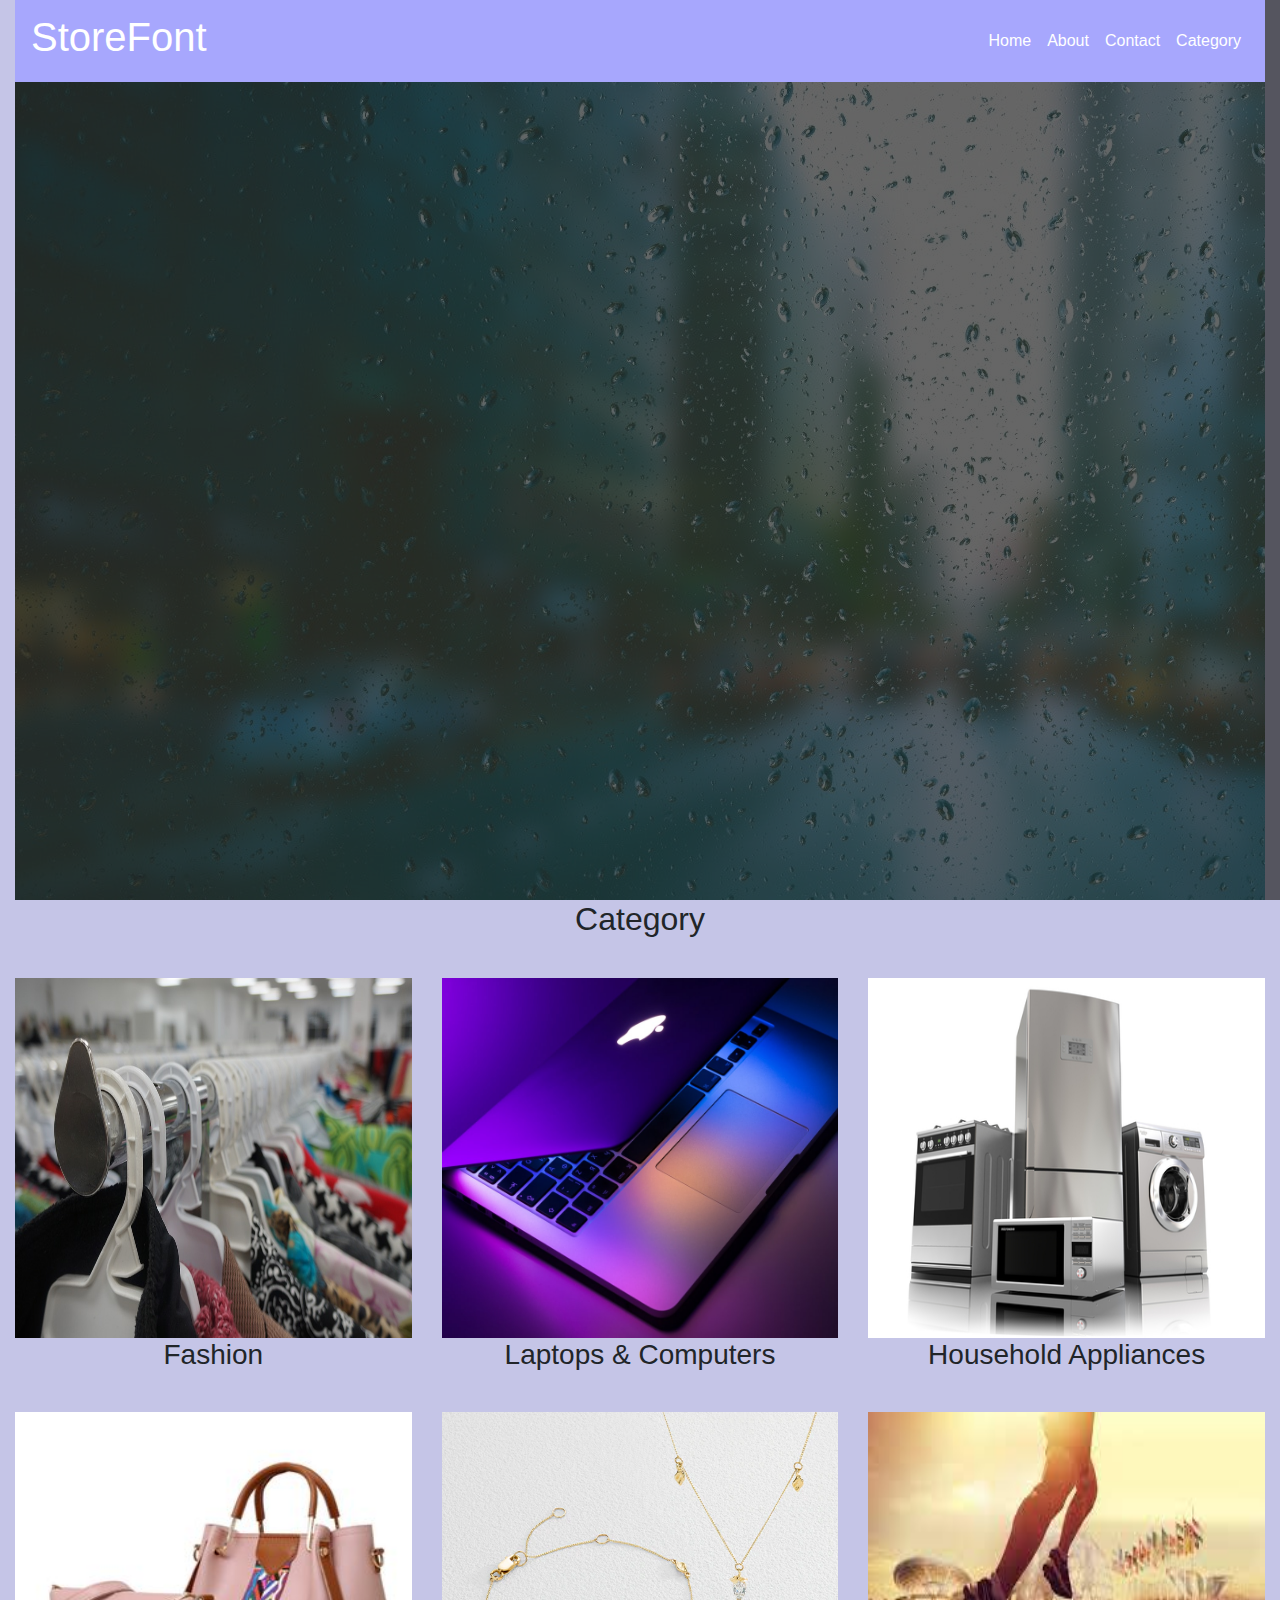
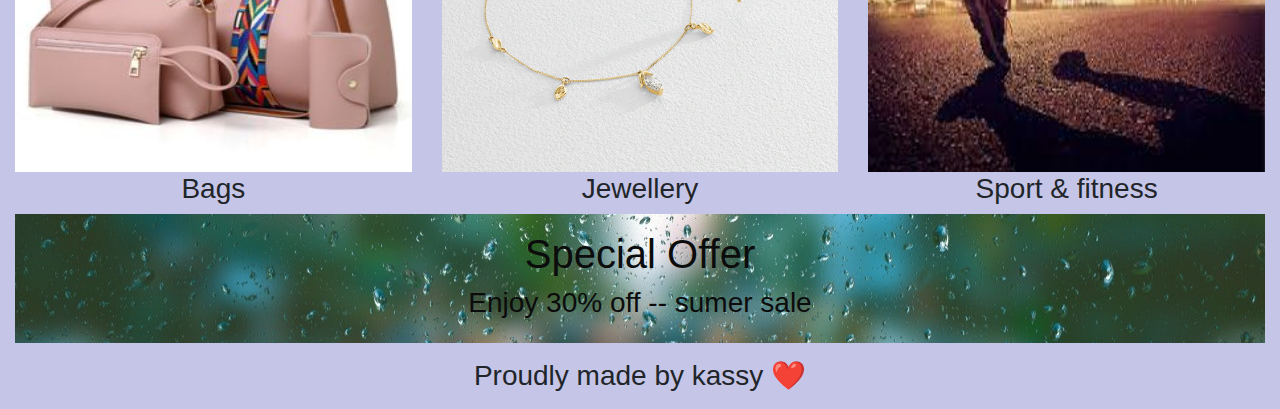
==== index.html @ 3c2ced25 "first commit" ====
<!doctype html>
<html lang="en">
  <head>
    <!-- Required meta tags -->
    <meta charset="utf-8">
    <meta name="viewport" content="width=device-width, initial-scale=1, shrink-to-fit=no">

    <!-- Bootstrap CSS -->
    <link rel="stylesheet" href="vendor/bootstrap/css/bootstrap.min.css" >
    <link rel="stylesheet" href="style.css">

    <title>StoreFont</title>
  </head>
  <body>
    <div class="container-fluid ">
      <div class="top ">
            <div class="overlay"></div>
            <nav class="navbar navbar-expand-lg navbar-light container-fluid">
            <a class="navbar-brand" href="#"><h1>StoreFont</h1></a>
            <button class="navbar-toggler" type="button" data-toggle="collapse" data-target="#navbarNav" aria-controls="navbarNav" aria-expanded="false" aria-label="Toggle navigation">
            <span class="navbar-toggler-icon"></span>
            </button>
            <div class="collapse navbar-collapse" id="navbarNav">
                <ul class="navbar-nav ml-auto">
                    <li class="nav-item active">
                    <a class="nav-link" href="index.html">Home</a>
                    </li>
                    <li class="nav-item">
                    <a class="nav-link" href="about.html">About</a>
                    </li>
                    <li class="nav-item">
                    <a class="nav-link" href="contacts.html">Contact</a>
                    </li>
                    <li class="nav-item">
                        <a class="nav-link" href="#section">Category</a>
                    </li>
                </ul>
            </div>
        </nav>
            <div class='containers'>
            <svg id="logo" width="692" height="117" viewBox="0 0 692 117" fill="none" xmlns="http://www.w3.org/2000/svg">zsxwz2
            <path d="M87.5781 79.0625C87.5781 85.2969 85.9609 90.8984 82.7266 95.8672C79.5391 100.836 74.8516 104.727 68.6641 107.539C62.4766 110.352 55.1406 111.758 46.6562 111.758C36.4844 111.758 28.0938 109.836 21.4844 105.992C16.7969 103.227 12.9766 99.5469 10.0234 94.9531C7.11719 90.3125 5.66406 85.8125 5.66406 81.4531C5.66406 78.9219 6.53125 76.7656 8.26562 74.9844C10.0469 73.1562 12.2969 72.2422 15.0156 72.2422C17.2188 72.2422 19.0703 72.9453 20.5703 74.3516C22.1172 75.7578 23.4297 77.8438 24.5078 80.6094C25.8203 83.8906 27.2266 86.6328 28.7266 88.8359C30.2734 91.0391 32.4297 92.8672 35.1953 94.3203C37.9609 95.7266 41.5938 96.4297 46.0938 96.4297C52.2812 96.4297 57.2969 95 61.1406 92.1406C65.0312 89.2344 66.9766 85.625 66.9766 81.3125C66.9766 77.8906 65.9219 75.125 63.8125 73.0156C61.75 70.8594 59.0547 69.2188 55.7266 68.0938C52.4453 66.9688 48.0391 65.7734 42.5078 64.5078C35.1016 62.7734 28.8906 60.7578 23.875 58.4609C18.9062 56.1172 14.9453 52.9531 11.9922 48.9688C9.08594 44.9375 7.63281 39.9453 7.63281 33.9922C7.63281 28.3203 9.17969 23.2812 12.2734 18.875C15.3672 14.4688 19.8438 11.0938 25.7031 8.75C31.5625 6.35938 38.4531 5.16406 46.375 5.16406C52.7031 5.16406 58.1641 5.96094 62.7578 7.55469C67.3984 9.10156 71.2422 11.1875 74.2891 13.8125C77.3359 16.3906 79.5625 19.1094 80.9688 21.9688C82.375 24.8281 83.0781 27.6172 83.0781 30.3359C83.0781 32.8203 82.1875 35.0703 80.4062 37.0859C78.6719 39.0547 76.4922 40.0391 73.8672 40.0391C71.4766 40.0391 69.6484 39.4531 68.3828 38.2812C67.1641 37.0625 65.8281 35.0938 64.375 32.375C62.5 28.4844 60.25 25.4609 57.625 23.3047C55 21.1016 50.7812 20 44.9688 20C39.5781 20 35.2188 21.1953 31.8906 23.5859C28.6094 25.9297 26.9688 28.7656 26.9688 32.0938C26.9688 34.1562 27.5312 35.9375 28.6562 37.4375C29.7812 38.9375 31.3281 40.2266 33.2969 41.3047C35.2656 42.3828 37.2578 43.2266 39.2734 43.8359C41.2891 44.4453 44.6172 45.3359 49.2578 46.5078C55.0703 47.8672 60.3203 49.3672 65.0078 51.0078C69.7422 52.6484 73.75 54.6406 77.0312 56.9844C80.3594 59.3281 82.9375 62.3047 84.7656 65.9141C86.6406 69.4766 87.5781 73.8594 87.5781 79.0625Z" stroke="white" stroke-width="10" mask="url(#path-1-outside-1_1_5)"/>
            <path d="M105.016 35.3984H107.125V23.8672C107.125 20.7734 107.195 18.3594 107.336 16.625C107.523 14.8438 107.992 13.3203 108.742 12.0547C109.492 10.7422 110.57 9.6875 111.977 8.89062C113.383 8.04688 114.953 7.625 116.688 7.625C119.125 7.625 121.328 8.53906 123.297 10.3672C124.609 11.5859 125.43 13.0859 125.758 14.8672C126.133 16.6016 126.32 19.0859 126.32 22.3203V35.3984H133.352C136.07 35.3984 138.133 36.0547 139.539 37.3672C140.992 38.6328 141.719 40.2734 141.719 42.2891C141.719 44.8672 140.688 46.6719 138.625 47.7031C136.609 48.7344 133.703 49.25 129.906 49.25H126.32V84.5469C126.32 87.5469 126.414 89.8672 126.602 91.5078C126.836 93.1016 127.398 94.4141 128.289 95.4453C129.227 96.4297 130.727 96.9219 132.789 96.9219C133.914 96.9219 135.438 96.7344 137.359 96.3594C139.281 95.9375 140.781 95.7266 141.859 95.7266C143.406 95.7266 144.789 96.3594 146.008 97.625C147.273 98.8438 147.906 100.367 147.906 102.195C147.906 105.289 146.219 107.656 142.844 109.297C139.469 110.938 134.617 111.758 128.289 111.758C122.289 111.758 117.742 110.75 114.648 108.734C111.555 106.719 109.516 103.93 108.531 100.367C107.594 96.8047 107.125 92.0469 107.125 86.0938V49.25H104.594C101.828 49.25 99.7188 48.5938 98.2656 47.2812C96.8125 45.9688 96.0859 44.3047 96.0859 42.2891C96.0859 40.2734 96.8359 38.6328 98.3359 37.3672C99.8828 36.0547 102.109 35.3984 105.016 35.3984Z" stroke="white" stroke-width="10" mask="url(#path-1-outside-1_1_5)"/>
            <path d="M226.867 72.7344C226.867 78.4531 225.977 83.7266 224.195 88.5547C222.414 93.3828 219.836 97.5312 216.461 101C213.086 104.469 209.055 107.141 204.367 109.016C199.68 110.844 194.406 111.758 188.547 111.758C182.734 111.758 177.508 110.82 172.867 108.945C168.227 107.07 164.195 104.398 160.773 100.93C157.398 97.4141 154.82 93.2891 153.039 88.5547C151.305 83.7734 150.438 78.5 150.438 72.7344C150.438 66.9219 151.328 61.6016 153.109 56.7734C154.891 51.9453 157.445 47.8203 160.773 44.3984C164.102 40.9766 168.133 38.3516 172.867 36.5234C177.602 34.6484 182.828 33.7109 188.547 33.7109C194.359 33.7109 199.633 34.6484 204.367 36.5234C209.102 38.3984 213.156 41.0703 216.531 44.5391C219.906 48.0078 222.461 52.1328 224.195 56.9141C225.977 61.6953 226.867 66.9688 226.867 72.7344ZM207.602 72.7344C207.602 64.9062 205.867 58.8125 202.398 54.4531C198.977 50.0938 194.359 47.9141 188.547 47.9141C184.797 47.9141 181.492 48.8984 178.633 50.8672C175.773 52.7891 173.57 55.6484 172.023 59.4453C170.477 63.2422 169.703 67.6719 169.703 72.7344C169.703 77.75 170.453 82.1328 171.953 85.8828C173.5 89.6328 175.68 92.5156 178.492 94.5312C181.352 96.5 184.703 97.4844 188.547 97.4844C194.359 97.4844 198.977 95.3047 202.398 90.9453C205.867 86.5391 207.602 80.4688 207.602 72.7344Z" stroke="white" stroke-width="10" mask="url(#path-1-outside-1_1_5)"/>
            <path d="M261.109 84.0547V100.086C261.109 103.977 260.195 106.906 258.367 108.875C256.539 110.797 254.219 111.758 251.406 111.758C248.641 111.758 246.367 110.773 244.586 108.805C242.805 106.836 241.914 103.93 241.914 100.086V46.6484C241.914 38.0234 245.031 33.7109 251.266 33.7109C254.453 33.7109 256.75 34.7188 258.156 36.7344C259.562 38.75 260.336 41.7266 260.477 45.6641C262.773 41.7266 265.117 38.75 267.508 36.7344C269.945 34.7188 273.18 33.7109 277.211 33.7109C281.242 33.7109 285.156 34.7188 288.953 36.7344C292.75 38.75 294.648 41.4219 294.648 44.75C294.648 47.0938 293.828 49.0391 292.188 50.5859C290.594 52.0859 288.859 52.8359 286.984 52.8359C286.281 52.8359 284.57 52.4141 281.852 51.5703C279.18 50.6797 276.812 50.2344 274.75 50.2344C271.938 50.2344 269.641 50.9844 267.859 52.4844C266.078 53.9375 264.695 56.1172 263.711 59.0234C262.727 61.9297 262.047 65.3984 261.672 69.4297C261.297 73.4141 261.109 78.2891 261.109 84.0547Z" stroke="white" stroke-width="10" mask="url(#path-1-outside-1_1_5)"/>
            <path d="M355.117 77.4453H317.57C317.617 81.8047 318.484 85.6484 320.172 88.9766C321.906 92.3047 324.18 94.8125 326.992 96.5C329.852 98.1875 332.992 99.0312 336.414 99.0312C338.711 99.0312 340.797 98.7734 342.672 98.2578C344.594 97.6953 346.445 96.8516 348.227 95.7266C350.008 94.5547 351.648 93.3125 353.148 92C354.648 90.6875 356.594 88.9062 358.984 86.6562C359.969 85.8125 361.375 85.3906 363.203 85.3906C365.172 85.3906 366.766 85.9297 367.984 87.0078C369.203 88.0859 369.812 89.6094 369.812 91.5781C369.812 93.3125 369.133 95.3516 367.773 97.6953C366.414 99.9922 364.352 102.219 361.586 104.375C358.867 106.484 355.422 108.242 351.25 109.648C347.125 111.055 342.367 111.758 336.977 111.758C324.648 111.758 315.062 108.242 308.219 101.211C301.375 94.1797 297.953 84.6406 297.953 72.5938C297.953 66.9219 298.797 61.6719 300.484 56.8438C302.172 51.9688 304.633 47.7969 307.867 44.3281C311.102 40.8594 315.086 38.2109 319.82 36.3828C324.555 34.5078 329.805 33.5703 335.57 33.5703C343.07 33.5703 349.492 35.1641 354.836 38.3516C360.227 41.4922 364.258 45.5703 366.93 50.5859C369.602 55.6016 370.938 60.7109 370.938 65.9141C370.938 70.7422 369.555 73.8828 366.789 75.3359C364.023 76.7422 360.133 77.4453 355.117 77.4453ZM317.57 66.5469H352.375C351.906 59.9844 350.125 55.0859 347.031 51.8516C343.984 48.5703 339.953 46.9297 334.938 46.9297C330.156 46.9297 326.219 48.5938 323.125 51.9219C320.078 55.2031 318.227 60.0781 317.57 66.5469Z" stroke="white" stroke-width="10" mask="url(#path-1-outside-1_1_5)"/>
            <path d="M450.109 23.0234H408.977V49.3906H443.359C446.547 49.3906 448.914 50.1172 450.461 51.5703C452.055 52.9766 452.852 54.875 452.852 57.2656C452.852 59.6562 452.055 61.5547 450.461 62.9609C448.867 64.3672 446.5 65.0703 443.359 65.0703H408.977V99.0312C408.977 103.344 407.992 106.555 406.023 108.664C404.102 110.727 401.617 111.758 398.57 111.758C395.477 111.758 392.945 110.703 390.977 108.594C389.055 106.484 388.094 103.297 388.094 99.0312V19.7188C388.094 16.7188 388.539 14.2812 389.43 12.4062C390.32 10.4844 391.703 9.10156 393.578 8.25781C395.5 7.36719 397.938 6.92188 400.891 6.92188H450.109C453.438 6.92188 455.898 7.67188 457.492 9.17188C459.133 10.625 459.953 12.5469 459.953 14.9375C459.953 17.375 459.133 19.3438 457.492 20.8438C455.898 22.2969 453.438 23.0234 450.109 23.0234Z" stroke="white" stroke-width="10" mask="url(#path-1-outside-1_1_5)"/>
            <path d="M540.602 72.7344C540.602 78.4531 539.711 83.7266 537.93 88.5547C536.148 93.3828 533.57 97.5312 530.195 101C526.82 104.469 522.789 107.141 518.102 109.016C513.414 110.844 508.141 111.758 502.281 111.758C496.469 111.758 491.242 110.82 486.602 108.945C481.961 107.07 477.93 104.398 474.508 100.93C471.133 97.4141 468.555 93.2891 466.773 88.5547C465.039 83.7734 464.172 78.5 464.172 72.7344C464.172 66.9219 465.062 61.6016 466.844 56.7734C468.625 51.9453 471.18 47.8203 474.508 44.3984C477.836 40.9766 481.867 38.3516 486.602 36.5234C491.336 34.6484 496.562 33.7109 502.281 33.7109C508.094 33.7109 513.367 34.6484 518.102 36.5234C522.836 38.3984 526.891 41.0703 530.266 44.5391C533.641 48.0078 536.195 52.1328 537.93 56.9141C539.711 61.6953 540.602 66.9688 540.602 72.7344ZM521.336 72.7344C521.336 64.9062 519.602 58.8125 516.133 54.4531C512.711 50.0938 508.094 47.9141 502.281 47.9141C498.531 47.9141 495.227 48.8984 492.367 50.8672C489.508 52.7891 487.305 55.6484 485.758 59.4453C484.211 63.2422 483.438 67.6719 483.438 72.7344C483.438 77.75 484.188 82.1328 485.688 85.8828C487.234 89.6328 489.414 92.5156 492.227 94.5312C495.086 96.5 498.438 97.4844 502.281 97.4844C508.094 97.4844 512.711 95.3047 516.133 90.9453C519.602 86.5391 521.336 80.4688 521.336 72.7344Z" stroke="white" stroke-width="10" mask="url(#path-1-outside-1_1_5)"/>
            <path d="M573.227 44.3281V46.6484C576.602 42.1953 580.281 38.9375 584.266 36.875C588.297 34.7656 592.914 33.7109 598.117 33.7109C603.18 33.7109 607.703 34.8125 611.688 37.0156C615.672 39.2188 618.648 42.3359 620.617 46.3672C621.883 48.7109 622.703 51.2422 623.078 53.9609C623.453 56.6797 623.641 60.1484 623.641 64.3672V100.086C623.641 103.93 622.75 106.836 620.969 108.805C619.234 110.773 616.961 111.758 614.148 111.758C611.289 111.758 608.969 110.75 607.188 108.734C605.406 106.719 604.516 103.836 604.516 100.086V68.0938C604.516 61.7656 603.625 56.9375 601.844 53.6094C600.109 50.2344 596.617 48.5469 591.367 48.5469C587.945 48.5469 584.828 49.5781 582.016 51.6406C579.203 53.6562 577.141 56.4453 575.828 60.0078C574.891 62.8672 574.422 68.2109 574.422 76.0391V100.086C574.422 103.977 573.508 106.906 571.68 108.875C569.898 110.797 567.578 111.758 564.719 111.758C561.953 111.758 559.68 110.75 557.898 108.734C556.117 106.719 555.227 103.836 555.227 100.086V44.6094C555.227 40.9531 556.023 38.2344 557.617 36.4531C559.211 34.625 561.391 33.7109 564.156 33.7109C565.844 33.7109 567.367 34.1094 568.727 34.9062C570.086 35.7031 571.164 36.8984 571.961 38.4922C572.805 40.0859 573.227 42.0312 573.227 44.3281Z" stroke="white" stroke-width="10" mask="url(#path-1-outside-1_1_5)"/>
            <path d="M643.891 35.3984H646V23.8672C646 20.7734 646.07 18.3594 646.211 16.625C646.398 14.8438 646.867 13.3203 647.617 12.0547C648.367 10.7422 649.445 9.6875 650.852 8.89062C652.258 8.04688 653.828 7.625 655.562 7.625C658 7.625 660.203 8.53906 662.172 10.3672C663.484 11.5859 664.305 13.0859 664.633 14.8672C665.008 16.6016 665.195 19.0859 665.195 22.3203V35.3984H672.227C674.945 35.3984 677.008 36.0547 678.414 37.3672C679.867 38.6328 680.594 40.2734 680.594 42.2891C680.594 44.8672 679.562 46.6719 677.5 47.7031C675.484 48.7344 672.578 49.25 668.781 49.25H665.195V84.5469C665.195 87.5469 665.289 89.8672 665.477 91.5078C665.711 93.1016 666.273 94.4141 667.164 95.4453C668.102 96.4297 669.602 96.9219 671.664 96.9219C672.789 96.9219 674.312 96.7344 676.234 96.3594C678.156 95.9375 679.656 95.7266 680.734 95.7266C682.281 95.7266 683.664 96.3594 684.883 97.625C686.148 98.8438 686.781 100.367 686.781 102.195C686.781 105.289 685.094 107.656 681.719 109.297C678.344 110.938 673.492 111.758 667.164 111.758C661.164 111.758 656.617 110.75 653.523 108.734C650.43 106.719 648.391 103.93 647.406 100.367C646.469 96.8047 646 92.0469 646 86.0938V49.25H643.469C640.703 49.25 638.594 48.5938 637.141 47.2812C635.688 45.9688 634.961 44.3047 634.961 42.2891C634.961 40.2734 635.711 38.6328 637.211 37.3672C638.758 36.0547 640.984 35.3984 643.891 35.3984Z" stroke="white" stroke-width="10" mask="url(#path-1-outside-1_1_5)"/>
            </svg>
            </div>
        </div>
        <section id="section">
            <h2 id="cat">Category</h2>
           <div class="row">
                <div class='col-md-4 col-sm-12 item'>
                    <a href=''><img src="images/cloth.png" alt="cloth section"></a>
                    <h3>Fashion</h3>
                </div>
                <div class='col-md-4 col-sm-12 item'>
                    <a href=''><img src="images/laptops.jfif" alt="laptop"></a>
                    <h3>Laptops & Computers</h3>
                </div> 
                <div class='col-md-4 col-sm-12 item'>
                    <a href=''><img src="images/household.jpg" alt="appliance"></a>
                    <h3>Household Appliances</h3>
                </div>  
           </div> 
           <div class="row">
                <div class='col-md-4 col-sm-12 item'>
                    <a href=''><img src="images/bag.jpg" alt="bag section"></a>
                    <h3>Bags</h3>
                </div>
                <div class='col-md-4 col-sm-12 item'>
                    <a href=''><img src="images/jewellery.webp" alt="jewellery"></a>
                    <h3>Jewellery</h3>
                </div> 
                <div class='col-md-4 col-sm-12 item'>
                    <a href=''><img src="images/sport.jfif" alt="sport"></a>
                    <h3>Sport & fitness</h3>
                </div>  
           </div> 
        </section>
        <section class="special">
            <h1>Special Offer</h1>
            <h3>Enjoy 30% off -- sumer sale</h3>
        </section>
        <footer class="footer">
            <h3>Proudly made by kassy ❤️</h3>
        </footer>
    </div>
    <!-- Optional JavaScript -->
    <!-- jQuery first, then Popper.js, then Bootstrap JS -->
    <script src="vendor/jquery/jquery.min.js"></script>
   
    <script src="vendor/bootstrap/js/bootstrap.min.js"></script>
  </body>
</html>
---- style.css ----
body{
    overflow-x: hidden;
    background-color: rgb(197, 197, 231);
}
.top{
    background: url(images/background.jpg);
    background-color: black;
    background-attachment: fixed;
    width: 100%;
    height: 100vh;
}
.navbar{
    background-color:rgb(167, 167, 253) ;
}
.navbar-brand, .nav-link{
    color: white !important;
}
.containers{

    height: 70%;
    display: flex;
    align-items: center;
}
.overlay{
    height: 100vh;
    width: 100%;
    position: absolute;
    background: rgb(37, 37, 37);
    opacity: 0.7;

}
#logo{
    margin-top: 20%;
    margin-left: 50%;
    transform: translate(-50%, -50%);
    animation: fill 0.5s ease forwards 3s;
}
#logo path:nth-child(1){
    stroke-dasharray: 548;
    stroke-dashoffset: 548;
    animation: line_anim 2s ease forwards;
}
#logo path:nth-child(2){
    stroke-dasharray: 305.9;
    stroke-dashoffset: 305.9;
    animation: line_anim 2s ease forwards 0.3s;
}
#logo path:nth-child(3){
    stroke-dasharray: 386.8;
    stroke-dashoffset: 386.8;
    animation: line_anim 2s ease forwards 0.6s;
}
#logo path:nth-child(4){
    stroke-dasharray: 248.8;
    stroke-dashoffset: 248.8;
    animation: line_anim 2s ease forwards 0.9s;
}
#logo path:nth-child(5){
    stroke-dasharray: 446;
    stroke-dashoffset: 446;
    animation: line_anim 2s ease forwards 1.2s;
}
#logo path:nth-child(6){
    stroke-dasharray: 413.8;
    stroke-dashoffset: 413.8;
    animation: line_anim 2s ease forwards 1.5s;
}
#logo path:nth-child(7){
    stroke-dasharray: 386.8;
    stroke-dashoffset: 386.8;
    animation: line_anim 2s ease forwards 1.8s;
}
#logo path:nth-child(8){
    stroke-dasharray: 388;
    stroke-dashoffset: 388;
    animation: line_anim 2s ease forwards 2.1s;
}
#logo path:nth-child(9){
    stroke-dasharray: 304.9;
    stroke-dashoffset: 304.9;
    animation: line_anim 2s ease forwards 2.4s;
}
@keyframes line_anim{
    to{
        stroke-dashoffset: 0;
    }
}
@keyframes fill{
    from{
        fill: transparent;
    }
    to{
        fill: white;
    }
}
#cat{
    text-align: center;
}
.row div{
    margin-top: 2rem;
}
.row img{
    width: 100%;
    height: 40vh;
}
#section{
    margin-top: 0rem;
    background-color: rgb(197, 197, 231);
}
.item{
    text-align: center;
}
.special{
    background: url(images/background.jpg);
    background-position: center;
    color: rgb(12, 12, 12);
    padding: 1rem;
    text-align: center;
}
footer{
    text-align: center;
    margin: 1rem;
}
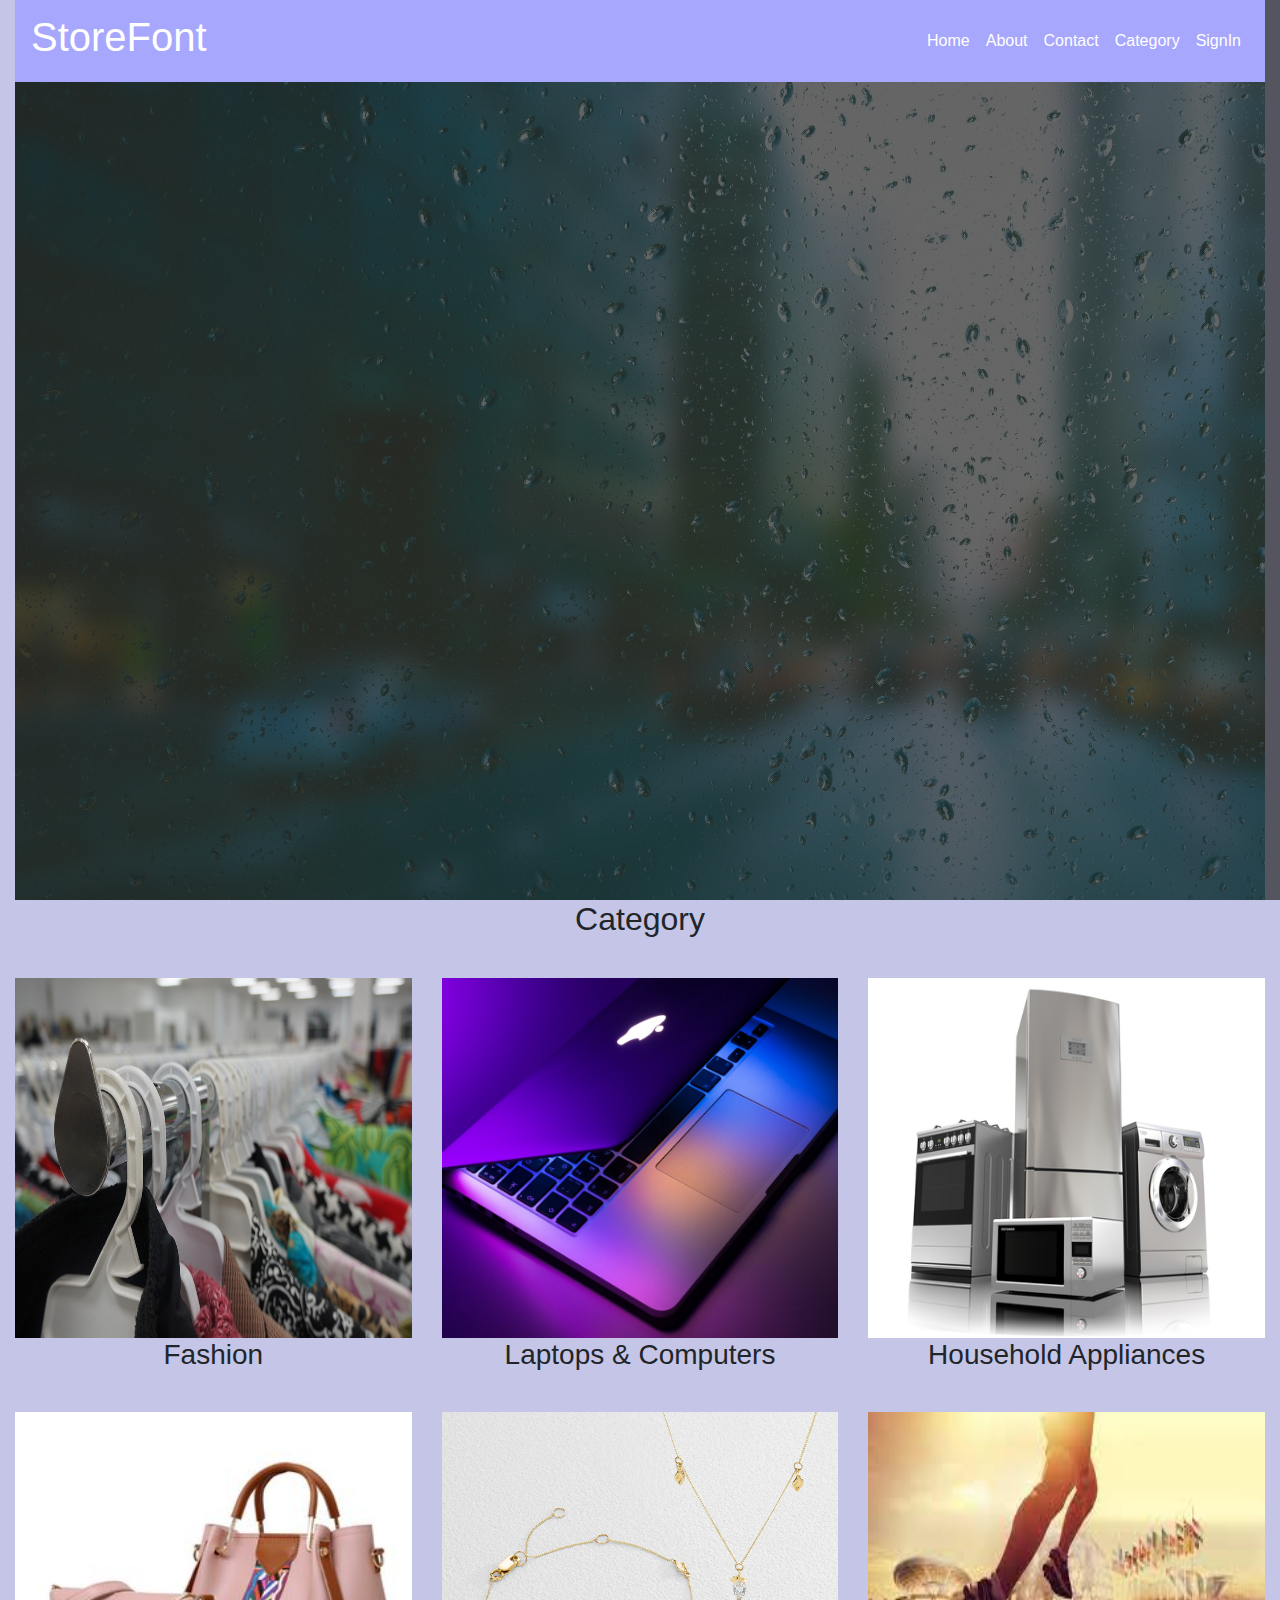
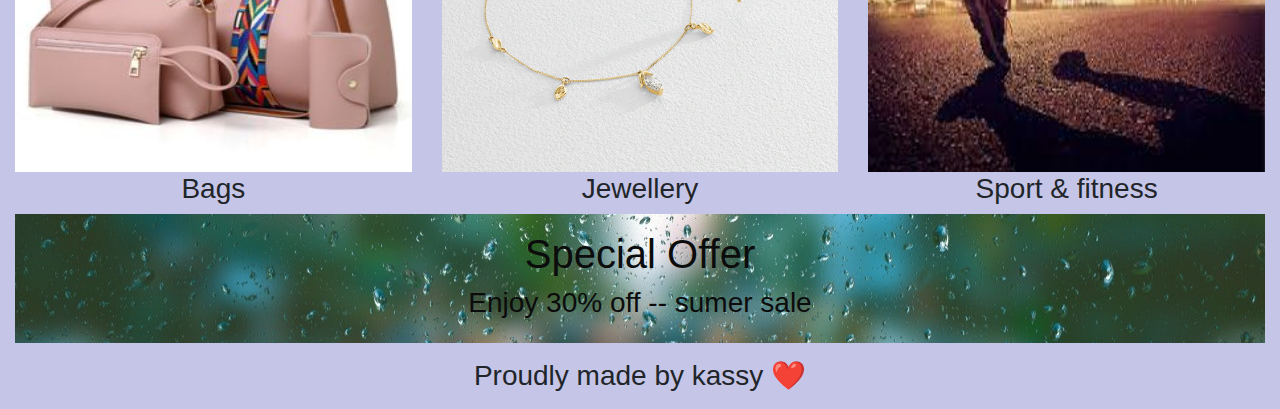
==== commit 9754c36a: "updated version" ====
--- a/index.html
+++ b/index.html
@@ -33,6 +33,9 @@
                     </li>
                     <li class="nav-item">
                         <a class="nav-link" href="#section">Category</a>
+                    </li>
+                    <li class="nav-item">
+                        <a class="nav-link" href="signin.html">SignIn</a>
                     </li>
                 </ul>
             </div>
